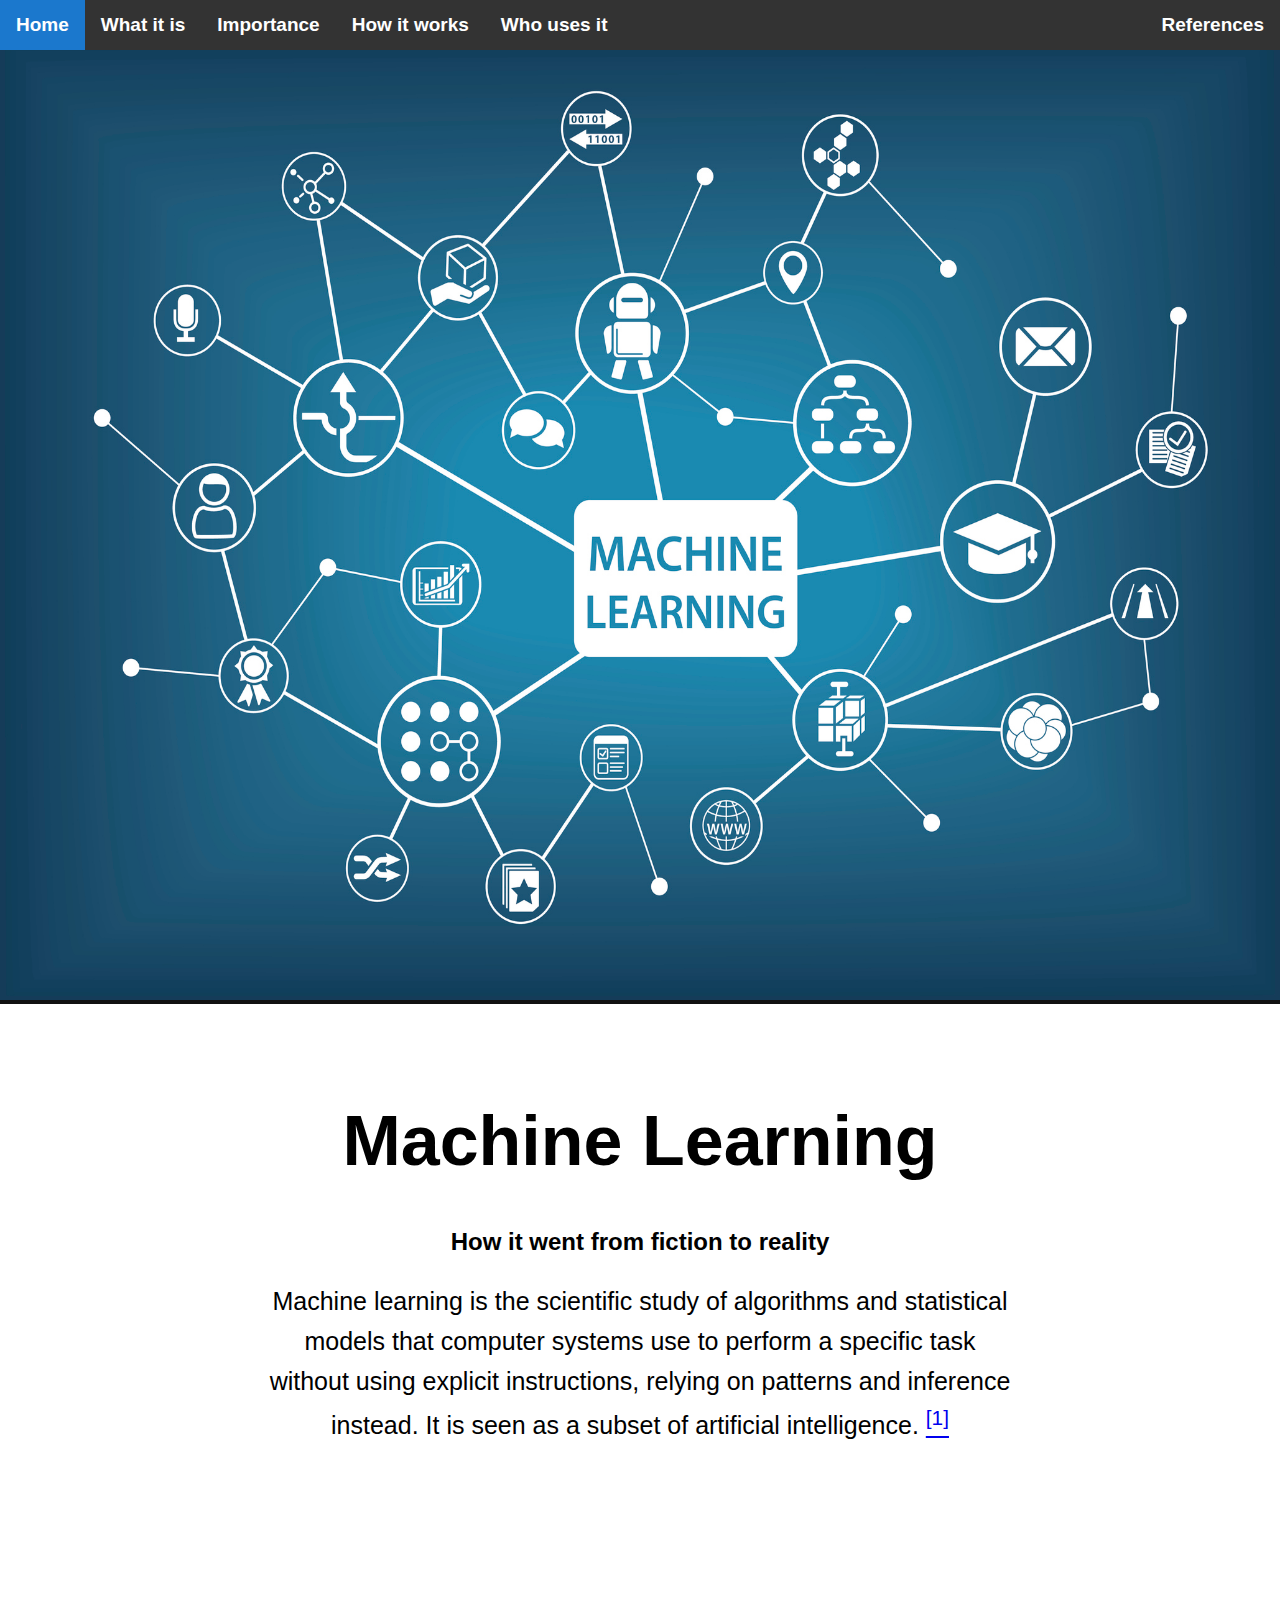
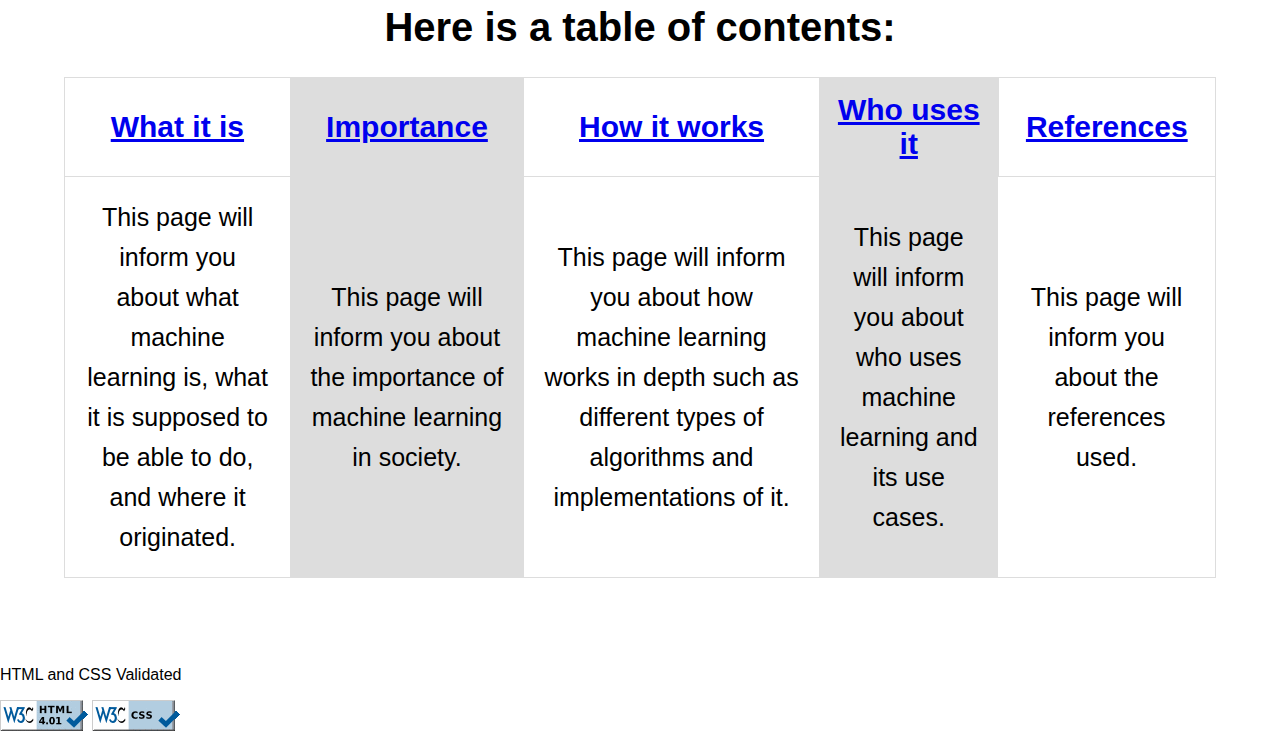
==== index.html @ 402794bd "Add files via upload" ====
<!DOCTYPE html> 

<html lang="en">
    <head>
            <meta charset="UTF-8">

            <title>Machine Learning Website Homepage</title>

            <!--Stylesheets-->
            <link rel="stylesheet" type="text/css" href="css/style.css">

    </head>
    <body>
        <!--separated column wrapper so there is no interference with picture animation-->
        <div class="index-column-wrapper">
            <div class="intro">
                <div class="img-background">
                    <img src="res/ml.jpg" alt="Machine Learning"> 
                    <div class="nav-wrapper">            
                        <ul class="nav-bar">
                            <li class="nav-bar"><a href="index.html" class="active">Home</a></li>
                            <li class="nav-bar"><a href="pages/what.html" class="nav-bar-link">What it is</a></li>
                            <li class="nav-bar"><a href="pages/why.html" class="nav-bar-link">Importance</a></li>
                            <li class="nav-bar"><a href="pages/how.html" class="nav-bar-link">How it works</a></li>
                            <li class="nav-bar"><a href="pages/who.html" class="nav-bar-link">Who uses it</a></li>
                            <li class="sources"><a href="pages/reference.html" class="nav-bar-link">References</a>
                            </li>
                        </ul>         
                    </div>
                </div>
                <div class="index-main">
                    <h1>Machine Learning</h1>
                    <h2>How it went from fiction to reality</h2>
                    <p>Machine learning is the scientific study of 
                    algorithms and statistical models that computer 
                    systems use to perform a specific task without 
                    using explicit instructions, relying on patterns 
                    and inference instead. It is seen as a subset of 
                    artificial intelligence. <a href="pages/reference.html#text-1"><sup>[1]</sup></a></p>  
                </div>                               
                <br>
                <br> 
                <br>
                <br>
                <br>
                <br>                      
            </div>  
            
            <div class="table-div">
                <h1>Here is a table of contents:</h1>
                <table class="index-table">
                    <tr class="header-row">
                        <th><a href="pages/what.html">What it is</a></th>
                        <th><a href="pages/why.html">Importance</a></th>
                        <th><a href="pages/how.html">How it works</a></th>
                        <th><a href="pages/who.html">Who uses it</a></th>  
                        <th><a href="pages/reference.html">References</a></th>                 
                    </tr>
                    <tr class="content-row">
                        <td>This page will inform you about what machine learning is, what it is supposed to be able to do, and where it originated.</td>
                        <td>This page will inform you about the importance of machine learning in society.</td>
                        <td>This page will inform you about how machine learning works in depth such as different types of algorithms and implementations of it.</td>
                        <td>This page will inform you about who uses machine learning and its use cases.</td>
                        <td>This page will inform you about the references used.</td>
                    </tr>
                </table>
            </div>

            <br>
            <br>
            <br>
            <br>
            <p>HTML and CSS Validated</p>
            <img src="res/htmlValidated.png" alt="HTML Validated">
            <img src="res/cssValidated.png" alt="CSS Validated">
        </div>
    </body>
</html>
---- css/style.css ----
/*Global setup*/
body
{
    margin: 0;
    font-family: Roboto, Oxygen, Ubuntu, Cantarell, 'Open Sans', 'Helvetica Neue', sans-serif;
}

div.column-wrapper
{
    margin-top: 100px;
    width: 80%;
    margin-left: auto;
    margin-right: auto;
    line-height: 1.6;
}

h1.title
{
    text-align: center;
    padding: 20px;
}
/*End of global setup*/

/*Global navigation bar setup */
ul.nav-bar 
{
    list-style-type: none;
    margin: 0;
    padding: 0;
    overflow: hidden;
    background-color: #333;
    position: fixed;
    top: 0;
    width: 100%;
}
  
li.nav-bar 
{
    float: left;
}
li.sources
{
    float: right;
}
  
li.nav-bar a 
{
    display: block;
    color: white;
    text-align: center;
    padding: 14px 16px;
    text-decoration: none;
    font-weight: bolder;
    font-size: 19px;
}

li.sources a 
{
    display: block;
    color: white;
    text-align: center;
    padding: 14px 16px;
    text-decoration: none;
    font-weight: bolder;
    font-size: 19px;
}
  
li.nav-bar a:hover:not(.active) 
{
    background-color: #111;
}

li.sources a:hover:not(.active) 
{
    background-color: #111;
}
  
.active 
{
    background-color: #1b78cd;
} 
/*End of Navigation setup*/

/*Index page*/

.index-main h2
{
    margin-left: auto;
    margin-right: auto;
    max-width: 750px;
    text-align: center;
}

.index-main p
{
    margin-left: auto;
    margin-right: auto;
    max-width: 750px;
    text-align: center;
    font-size: 25px;
    line-height: 1.6;
}

.index-main h1
{
    margin-left: auto;
    margin-right: auto;
    padding-top: 50px;
    max-width: 750px;
    text-align: center;
    font-size: 70px
}

.img-background
{
    background-color: #111
}
.intro img
{
    padding-top: 35px;
    margin-left: auto;
    margin-right: auto;
    width: 100%;
    height: 1000px;

    animation-name: intro-ml-fade;
    animation-duration: 2.5s;
    position: relative;
}

@keyframes intro-ml-fade 
{
    0% {left: 0px; top: 1030px;}
    100% {left: 0px; top: 0px}
    from { opacity: 0; }
    to   { opacity: 1; }
}

div.table-div
{
    text-align: center;
}

div.table-div h1
{
    font-size: 40px;
}

table.index-table
{
    margin-left: auto;
    margin-right: auto;
    width: 90%;
    border-collapse: collapse;
    border: 1px solid #dddddd;
}

.index-table th
{
    border: 1px solid #dddddd;
}

.index-table th
{
    padding: 15px;
    color: #1b78cd;
}

.index-table td
{
    padding: 20px;
}

.index-table th:nth-child(even), td:nth-child(even) 
{
    background-color: #dddddd;
}

.header-row
{
    font-size: 30px;
    font-weight: lighter;
}

.content-row
{
    font-size: 25px;
    line-height: 1.6;
}
/*End of Index page*/
/*What it is page*/
div.what-intro
{
    width: 60%;
    margin-left: auto;
    margin-right: auto;
}

div.what-content
{
    width: 50%;
    margin-left: auto;
    margin-right: auto;
    padding: 50px;
}

p.what-text, p.what-video-text, div.what-content p
{
    font-size: 17px;
}

div.what-video
{
    width: 60%;
    height: 330px;
    margin-left: auto;
    margin-right: auto;
    background-color: #f1f1f1;
    padding: 30px;
}

video.what-video
{
    width: 55%;
    border: 10px solid #111;
    float: left;
    margin-right: 35px;
}

p.what-video-title
{
    font-size: 30px;
}

div.what-content h3
{
    font-size: 20px;
}

div.what-content h4
{
    line-height: 1.6;
}
/*End of What it is page*/
/*Importance page*/
div.why-intro
{
    width: 60%;
    margin-left: auto;
    margin-right: auto;
}

div.why-examples h2
{
    text-align: center;
    padding: 30px;
}

img, div.why-examples div
{
    box-sizing: border-box;
}

div.why-examples
{
    width: 100%;
    height: 650px;
    margin-top: 100px;
    margin-bottom: 50px;
    background: #f1f1f1;  
}

div.why-examples div.row::after
{
    content: "";
    clear: both;
    display: table;
}

div.why-examples div.column
{
    float: left;
    width: 33.33%;
    padding-left: 20px;
    padding-right: 20px;
}

div.why-examples div.column img
{
    width: 100%;
}

div.why-intro, div.why-examples
{
    font-size: 17px;
}
/*End of Importance page*/
/*Start of how it works page*/
div.how-intro
{
    width: 60%;
    text-align: center;
    margin-left: auto;
    margin-right: auto;
    font-size: 17px;
}

img.how-intro-picture
{
    width: 80%;
    display: block;
    margin-left: auto;
    margin-right: auto;
}

div.supervised-learning, div.unsupervised-learning, div.reinforcement-learning
{
    width: 70%;
    margin-left: auto;
    margin-right: auto;
}

div.supervised-learning p.title, div.unsupervised-learning p.title, div.reinforcement-learning p.title
{
    font-size: 25px;
    font-weight: 400;
}

div.supervised-learning p,  div.unsupervised-learning p, div.reinforcement-learning p, div.clustering-diagram p, div.clustering-examples p, div.reinforcement-examples p
{
    font-size: 17px;
}

img, div.classification-examples div, div.regression-examples div, div.clustering-examples div, div.reinforcement-examples div
{
    box-sizing: border-box;
}

div.classification-examples, div.regression-examples, div.clustering-examples, div.reinforcement-examples
{
    width: 100%;
    height: 480px;
    margin-top: 50px;
    margin-bottom: 50px;
    background: #f1f1f1;  
}

div.classification-examples h2, div.regression-examples h2, div.clustering-examples h2, div.reinforcement-examples h2
{
    padding: 20px;
    text-align: center;
    padding-top: 30px;
}

div.classification-examples div.row::after, div.regression-examples div.row::after, div.clustering-examples div.row::after, div.reinforcement-examples div.row::after
{
    content: "";
    clear: both;
    display: table;
}

div.classification-examples div.column, div.regression-examples div.column, div.clustering-examples div.column, div.reinforcement-examples div.column
{
    float: left;
    width: 33.33%;
    padding-left: 20px;
    padding-right: 20px;
}

div.classification-examples div.column img, div.regression-examples div.column img, div.clustering-examples img, div.reinforcement-examples img
{
    width: 100%;
}

div.regression-examples div.column, div.reinforcement-examples div.column
{
    width: 50%;
}

div.regression-examples
{
    height: 520px; 
}

div.regression-examples div.big img
{
    width: 80%;
}

div.clustering-diagram
{
    width: 60%;
    height: 330px;
    background-color: #f1f1f1;
    margin-left: auto;
    margin-right: auto;
    margin-top: 30px;
    margin-bottom: 50px;
}

div.clustering-diagram img
{
    float: left;
    padding: 20px;
    width: 50%;
    height: auto;
}

div.clustering-diagram p
{
    padding-top: 100px;
    padding-bottom: 100px;
    padding-left: 30px;
    padding-right: 30px;
}

div.clustering-examples, div.reinforcement-examples
{
    height: 510px;
}
/*End of How it works page*/
/*Start of Who uses it page*/
div.who-intro
{
    width: 60%;
    text-align: center;
    font-size: 17px;
    margin-left: auto;
    margin-right: auto;
}

div.who-content
{
    width: 80%;
    display: grid;
    grid-template-columns: repeat(2, 2fr);;
    padding: 10px;
    margin-left: auto;
    margin-right: auto;
}

div.grid
{
    padding: 20px;
    text-align: left;
}

div.who-content p.title
{
    font-size: 25px;
    font-weight: 200;
    color: #1b78cd;
}
/*End of Who uses it page*/
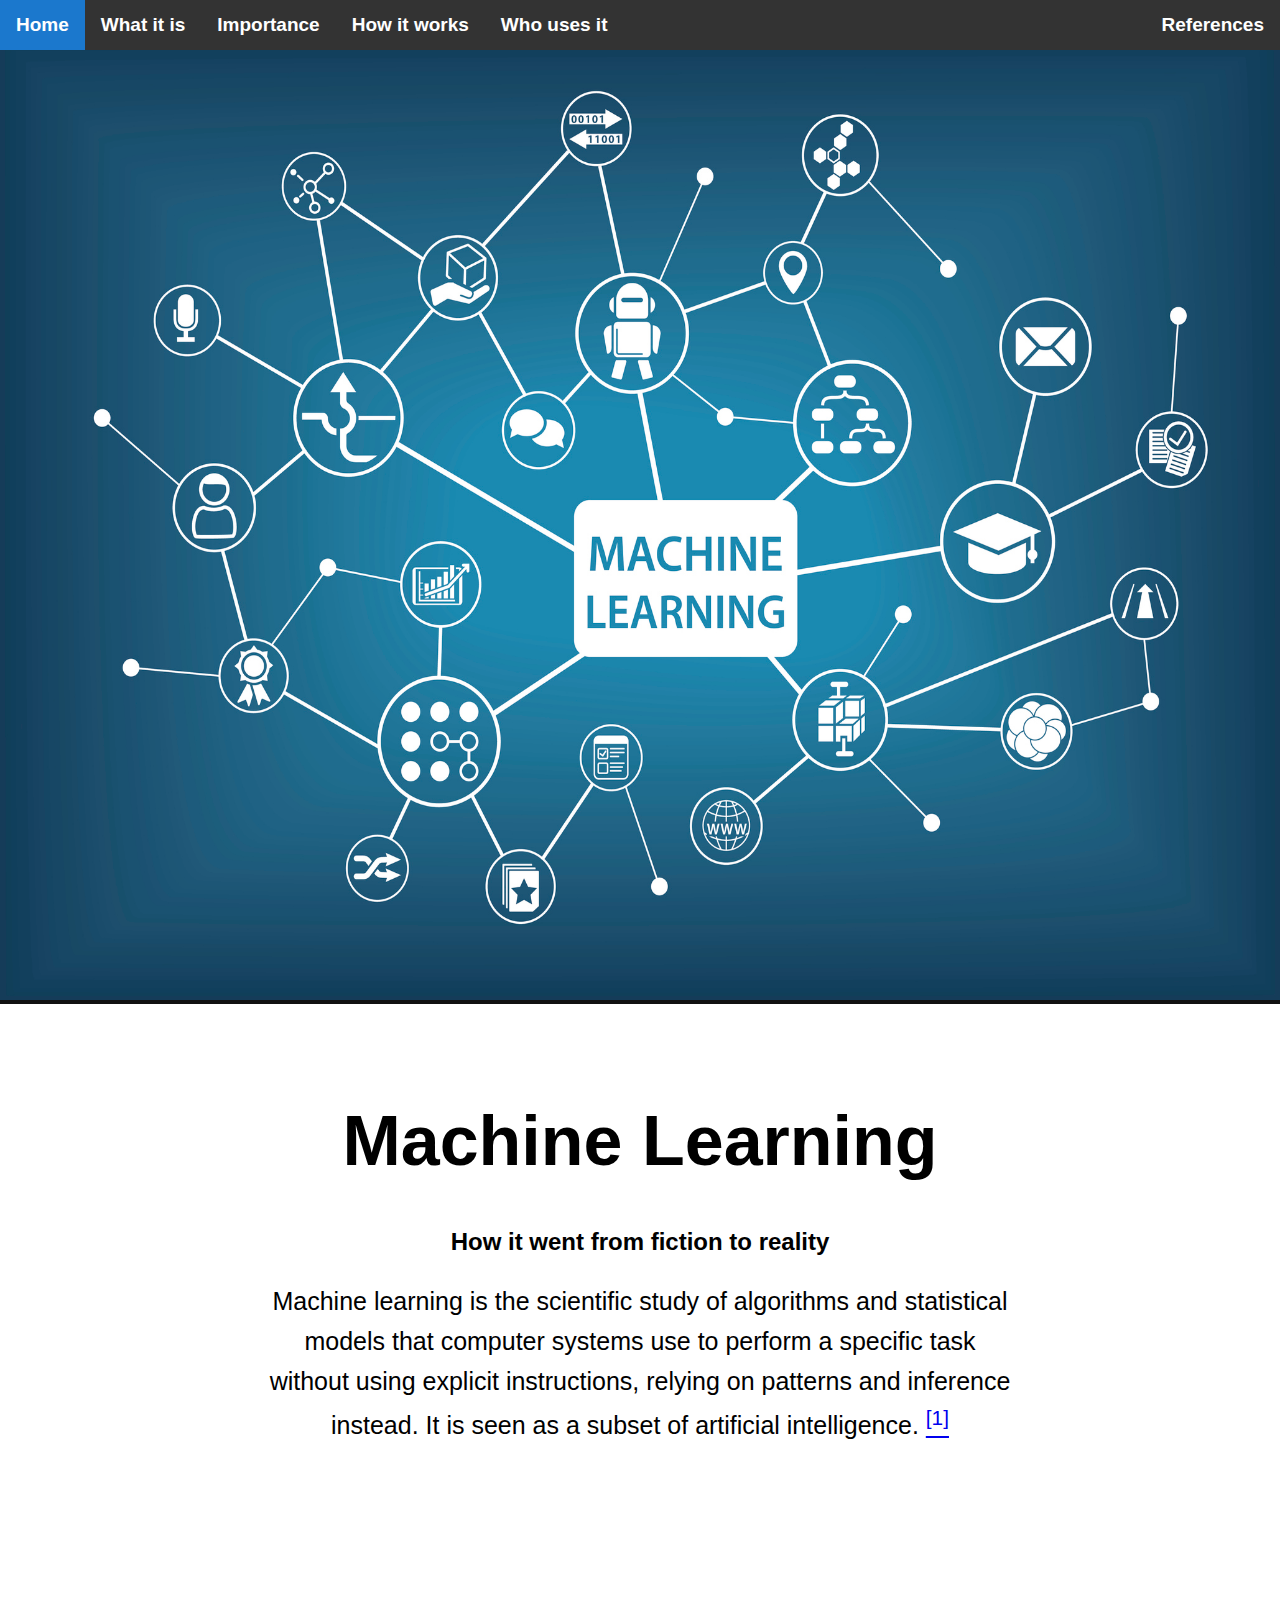
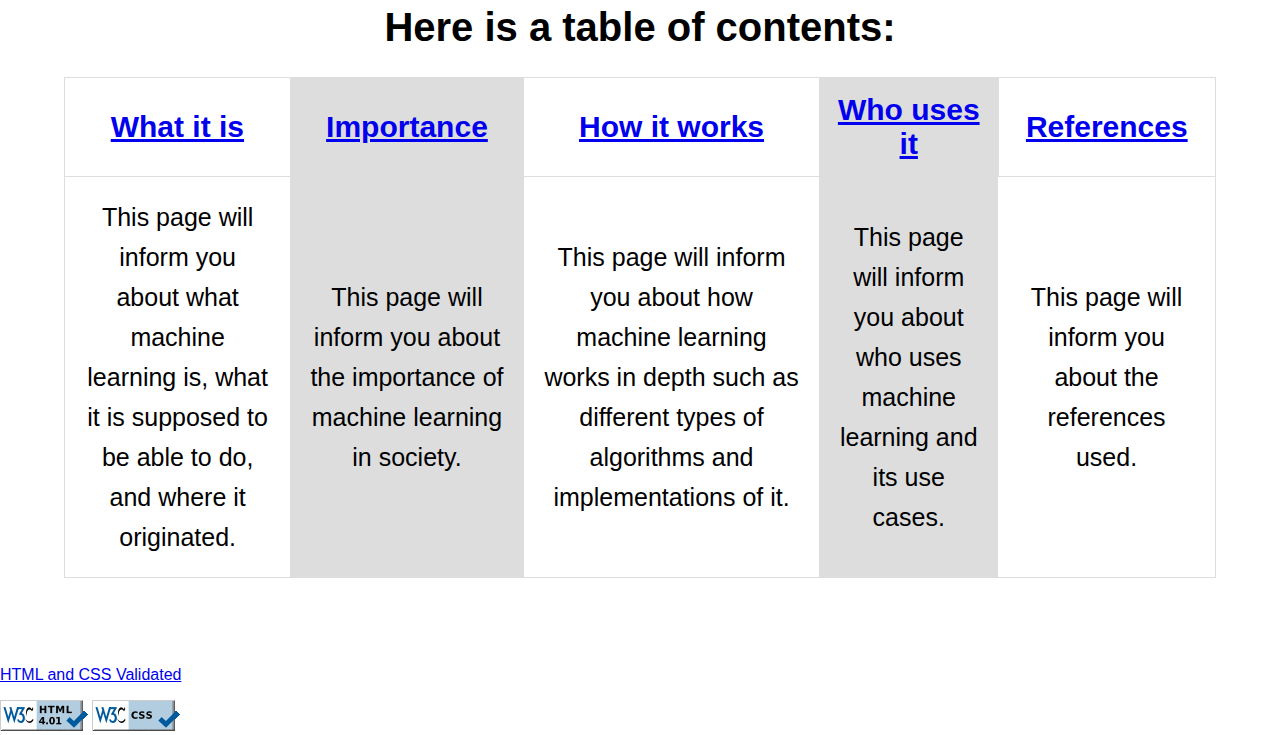
==== commit e28b79e9: "Update index.html" ====
--- a/index.html
+++ b/index.html
@@ -70,9 +70,9 @@
             <br>
             <br>
             <br>
-            <p>HTML and CSS Validated</p>
+            <p><a href="http://validator.w3.org/check?uri=https://13lack13lood.github.io/website">HTML and CSS Validated</a></p>
             <img src="res/htmlValidated.png" alt="HTML Validated">
             <img src="res/cssValidated.png" alt="CSS Validated">
         </div>
     </body>
-</html>+</html>
